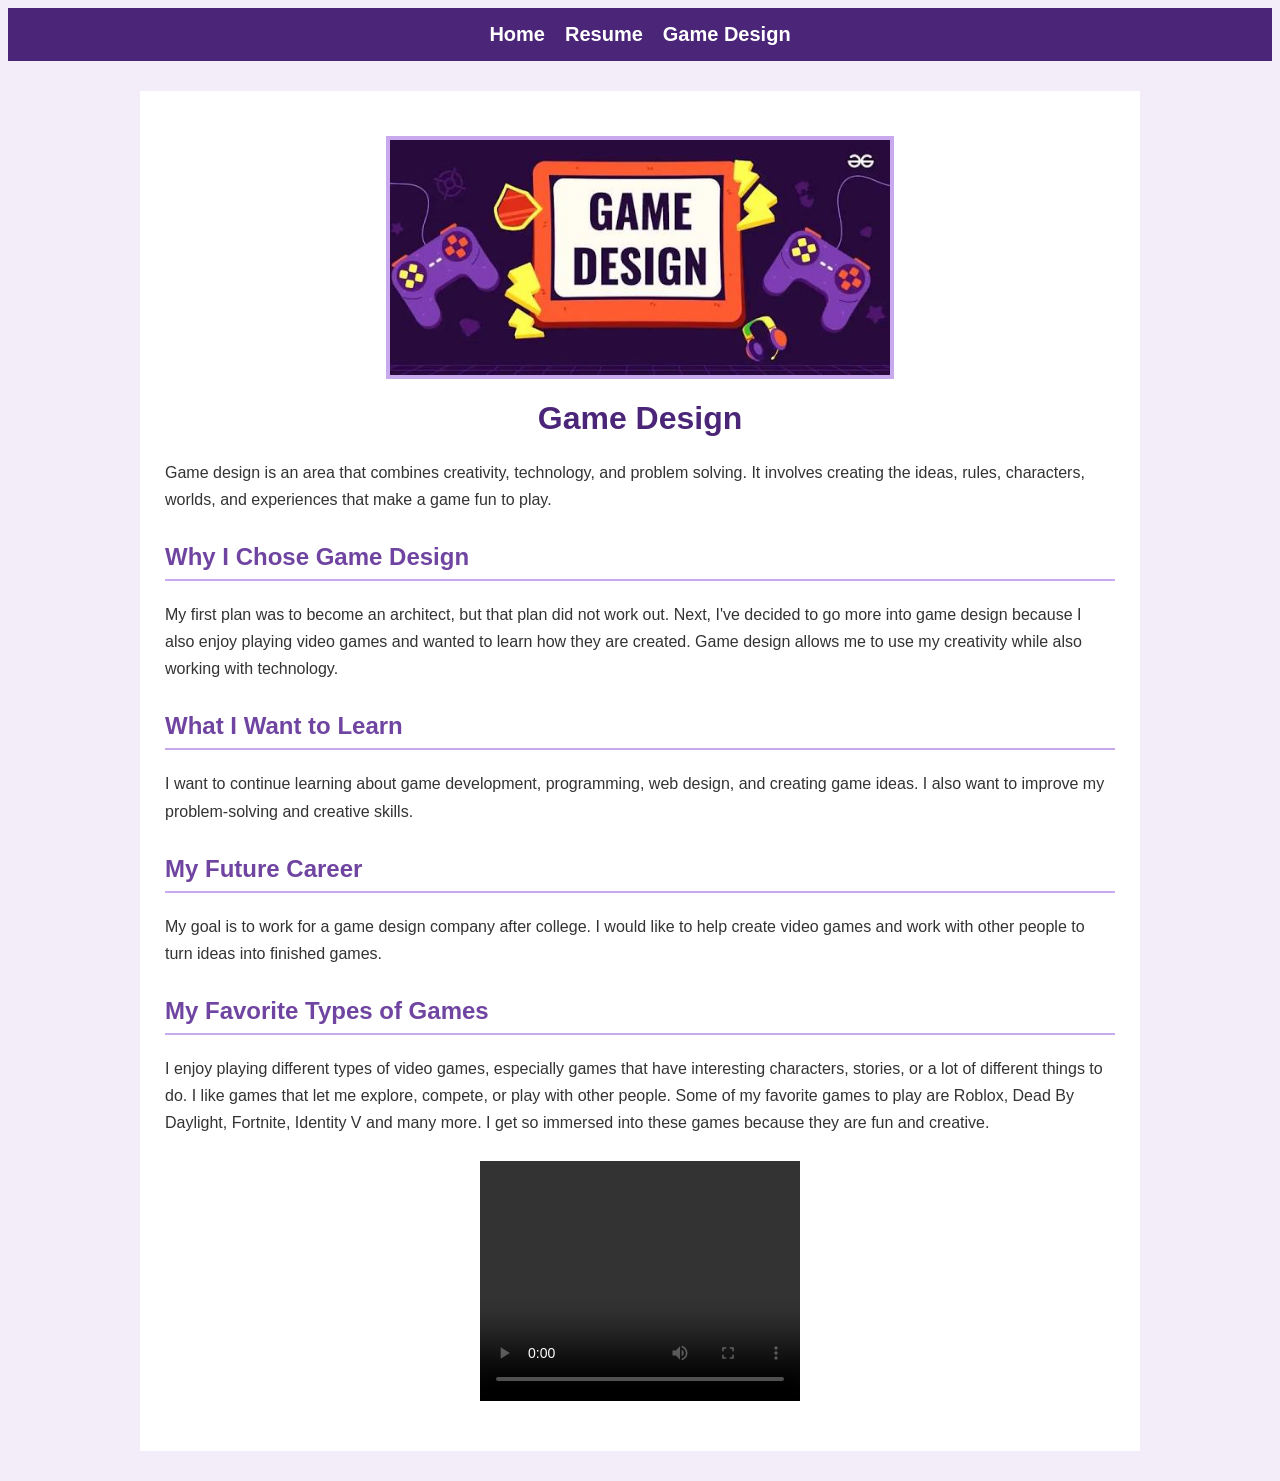
==== page3.html @ 602ac1ba "first commit" ====
<!DOCTYPE html>
<html lang="en">
  <head>
    <meta charset="UTF-8">
    <title>Game Design</title>
    <link rel="stylesheet" href="css/styles.css">
    <script src="script.js" defer></script>
  </head>

    <body class="personal-page">
    <nav>
      <ul>
        <li><a href="index.html">Home</a></li>
        <li><a href="resume.html">Resume</a></li>
        <li><a href="page3.html">Game Design</a></li>
      </ul>
    </nav>

    <main class="personal-content">

<img src="IMG_5847.jpeg" alt="notes" width="500" height="600">

<h1>Game Design</h1>

<p>
  Game design is an area that combines creativity, technology, and
  problem solving. It involves creating the ideas, rules, characters,
  worlds, and experiences that make a game fun to play.
</p>

<h2>Why I Chose Game Design</h2>

<p>
  My first plan was to become an architect, but that plan did not work
  out. Next, I've decided to go more into game design because I also enjoy playing video games and
  wanted to learn how they are created. Game design allows me to use my
  creativity while also working with technology.
</p>

<h2>What I Want to Learn</h2>

<p>
  I want to continue learning about game development, programming, web
  design, and creating game ideas. I also want to improve my problem-solving
  and creative skills.
</p>

<h2>My Future Career</h2>

<p>
  My goal is to work for a game design company after college. I would like
  to help create video games and work with other people to turn ideas into
  finished games.
</p>

<h2>My Favorite Types of Games</h2>

<p>
  I enjoy playing different types of video games, especially games that
  have interesting characters, stories, or a lot of different things to do. I like games that
  let me explore, compete, or play with other people. Some of my favorite games to play are Roblox, Dead By Daylight, 
  Fortnite, Identity V and many more. I get so immersed into these games because they are fun and creative. 
</p>

<video width="320" height="240" controls>
  <source src="Chameleons.mp4" type="video/mp4">
  <source src="Chameleons.mp4" type="video/ogg">
</video>

</main>
</body>
</html>
---- css/styles.css ----
/* Navigation for all three pages */
nav ul {
  list-style: none;
  display: flex;
  justify-content: center;
  gap: 30px;
  padding: 15px;
  margin: 0;
  background-color: #4b2678;
}

nav a {
  color: white;
  text-decoration: none;
  font-weight: bold;
  font-size: 18px;
}

nav a:hover {
  color: #e0c8ff;
}

/* Home Page */

/* Style 1 */
.home-page {
  background-color: #f3edfa;
  color: #333333;
  font-family: Arial, sans-serif;
}

/* Style 2 */
.home-content {
  width: 85%;
  max-width: 1000px;
  margin: 30px auto;
  padding: 25px;
  background-color: white;
}

/* Style 3 */
.home-content h1 {
  color: #4b2678;
  text-align: center;
}

/* Style 4 */
.home-content h2 {
  color: #7044a1;
  border-bottom: 2px solid #c9a9ed;
  padding-bottom: 8px;
}

/* Style 5 */
.home-content img {
  display: block;
  max-width: 100%;
  height: auto;
  margin: 20px auto;
  border: 4px solid #c9a9ed;
}

/* Style 6 */
.home-content p {
  line-height: 1.7;
  font-size: 16px;
}

/* Style 7 */
.home-content li {
  margin-bottom: 10px;
}


/* Resume Page */

/* Style 1 */
.resume-page {
  background-color: #eee7f5;
  color: #333333;
  font-family: Arial, sans-serif;
}

/* Style 2 */
.resume-content {
  width: 850px;
  margin: 30px auto;
  padding: 30px;
  background-color: white;
}

/* Style 3 */
.resume-content h1 {
  color: #4b2678;
  text-align: center;
  font-size: 32px;
}

/* Style 4 */
.resume-content h2 {
  color: #7044a1;
  border-bottom: 2px solid #c9a9ed;
  padding-bottom: 8px;
  margin-top: 30px;
}

/* Style 5 */
.resume-content img {
  display: block;
  margin: 20px auto;
  border: 4px solid #c9a9ed;
}

/* Style 6 */
.resume-content p {
  line-height: 1.7;
  margin-bottom: 15px;
}

/* Style 7 */
.resume-content li {
  margin-bottom: 10px;
}

/* Game Design Page */

/* Style 1 */
.personal-page {
  background-color: #f3edfa;
  color: #333333;
  font-family: Arial, sans-serif;
}

/* Style 2 */
.personal-content {
  width: 90%;
  max-width: 1000px;
  margin: 30px auto;
  padding: 25px;
  background-color: white;
  box-sizing: border-box;
}

/* Style 3 */
.personal-content h1 {
  color: #4b2678;
  text-align: center;
  font-size: 32px;
}

/* Style 4 */
.personal-content h2 {
  color: #7044a1;
  border-bottom: 2px solid #c9a9ed;
  padding-bottom: 8px;
  margin-top: 30px;
}

/* Style 5 */
.personal-content img {
  display: block;
  max-width: 100%;
  height: auto;
  margin: 20px auto;
  border: 4px solid #c9a9ed;
}

/* Style 6 */
.personal-content p {
  line-height: 1.7;
  font-size: 16px;
}

/* Style 7 */
.personal-content video {
  display: block;
  max-width: 100%;
  margin: 25px auto;
}

/* Media Query 1: Tablets and larger screens */
@media screen and (min-width: 600px) {
    .home-content {
        width: 90%;
        padding: 30px;
        font-size: 18px;
    }

    .home-content img {
        max-width: 100%;
        height: auto;
    }

    nav ul {
        gap: 20px;
    }
}

/* Media Query 2: Large screens */
@media screen and (min-width: 1000px) {
    .home-content {
        width: 75%;
        max-width: 1200px;
        padding: 40px;
    }

    .home-content img {
        width: 500px;
        height: auto;
    }

    nav a {
        font-size: 20px;
    }
}
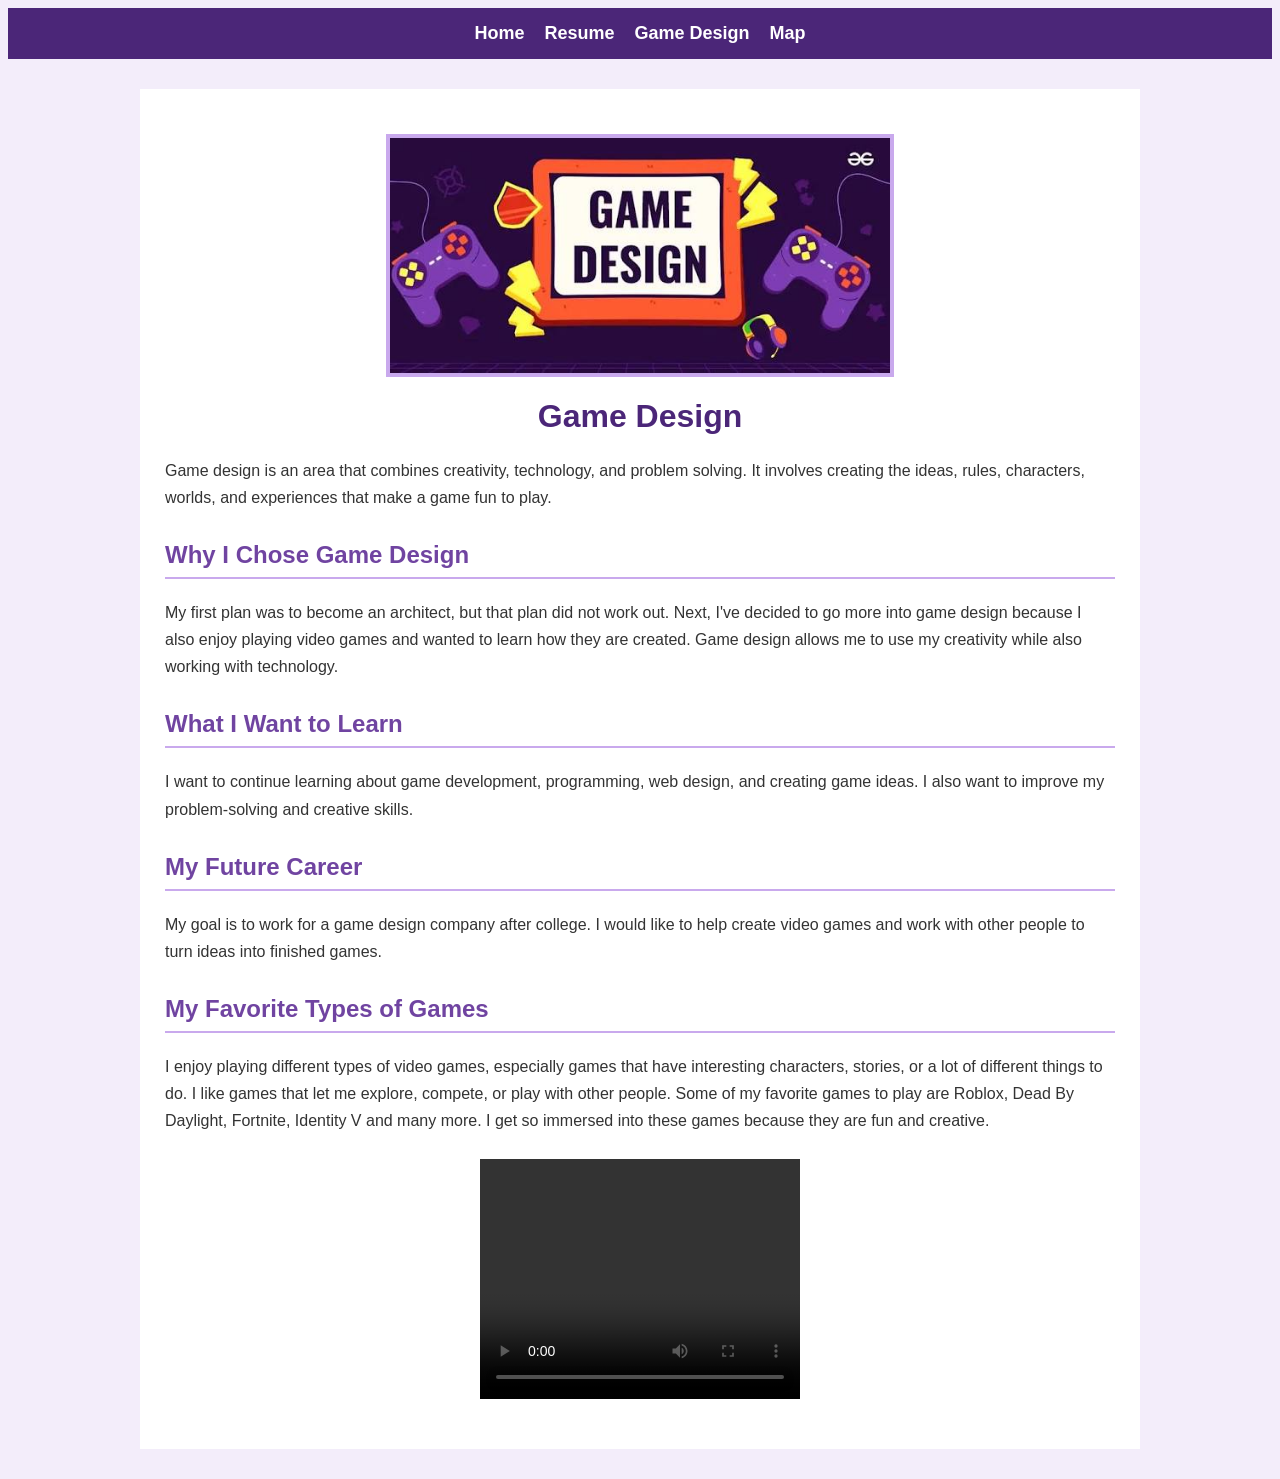
==== commit acf85a56: "Map" ====
--- a/page3.html
+++ b/page3.html
@@ -13,6 +13,7 @@
         <li><a href="index.html">Home</a></li>
         <li><a href="resume.html">Resume</a></li>
         <li><a href="page3.html">Game Design</a></li>
+        <li><a href="map.html">Map</a></li>
       </ul>
     </nav>
 
--- a/css/styles.css
+++ b/css/styles.css
@@ -179,12 +179,12 @@
   margin: 25px auto;
 }
 
-/* Media Query 1: Tablets and larger screens */
+/* Media Query 1: Medium screens */
 @media screen and (min-width: 600px) {
     .home-content {
         width: 90%;
         padding: 30px;
-        font-size: 18px;
+        box-sizing: border-box;
     }
 
     .home-content img {
@@ -200,17 +200,17 @@
 /* Media Query 2: Large screens */
 @media screen and (min-width: 1000px) {
     .home-content {
-        width: 75%;
-        max-width: 1200px;
-        padding: 40px;
+        width: 85%;
+        max-width: 1000px;
+        padding: 25px;
     }
 
     .home-content img {
-        width: 500px;
+        max-width: 100%;
         height: auto;
     }
 
     nav a {
-        font-size: 20px;
+        font-size: 18px;
     }
 }
